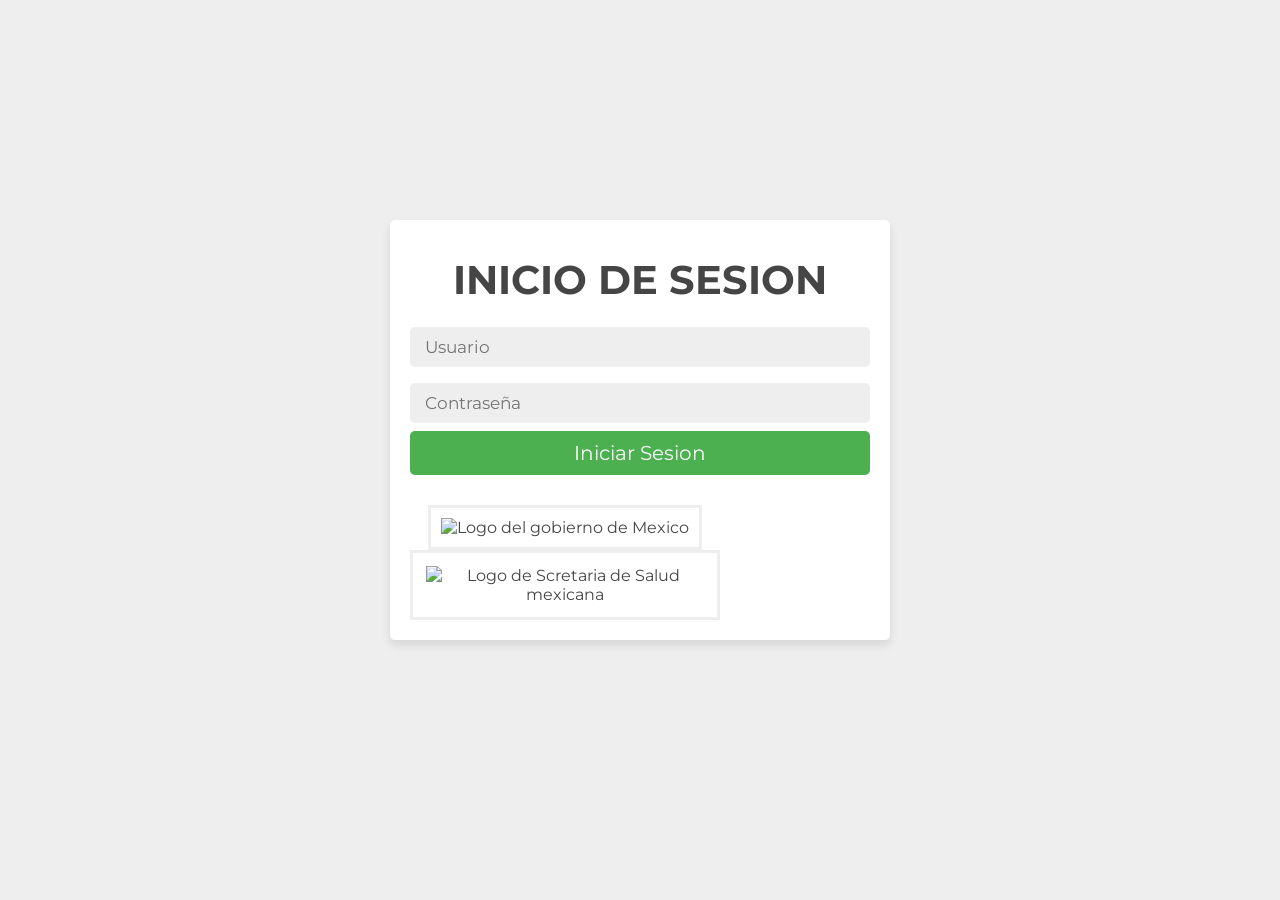
==== html/index.html @ 32a1d931 "organizando" ====
<!DOCTYPE html>
<html lang="esp">
  <head>
    <meta charset="UTF-8" />
    <meta http-equiv="X-UA-Compatible" content="IE=edge" />
    <meta name="viewport" content="width=device-width, initial-scale=1.0" />
    <link href="/css/style.css" rel="stylesheet" />
    <title>Inicio</title>
  </head>
  <body>
    <div class="container">
      <div class="form-container">
        <form action="">
          <h1>Inicio de sesion</h1>
          <input type="text" required placeholder="Usuario" class="field" />

          <input
            type="password"
            required
            placeholder="Contraseña"
            class="field"
          />

          <button type="submit" class="form-btn">Iniciar sesion</button>
          <div class="position-logo">
            <img
              src="resources/gobierno-mexico-logo.png"
              alt="Logo del gobierno de Mexico"
              class="gob-mx-logo"
            />
            <img
              src="resources/secretaria-salud-logo.png"
              alt="Logo de Scretaria de Salud mexicana"
              class="secretaria-logo"
            />
          </div>
        </form>
      </div>
    </div>
  </body>
</html>
---- css/style.css ----
@import url("https://fonts.googleapis.com/css?family=Montserrat:400,600&display=swap");

* {
  padding: 0;
  margin: 0;
  box-sizing: border-box;
  outline: none;
  border: none;
  text-decoration: none;
  color: #454545;
  font-family: "Montserrat", sans-serif;
}

/* ESTILO DE TITULOS Y SUBTITULOS */
h1 {
  text-align: center;
  padding-bottom: 300px;
  padding: 15px;
  font-size: 40px;
  text-transform: uppercase;
  color: #454545;
}

h2 {
  text-align: center;
  padding: 15px;
  font-size: 25px;
  color: #454545;
}
/* ESTILO DE TITULOS Y SUBTITULOS */

/* ESTILO DEL FORMULARIO */
.form-container {
  min-height: 100vh;
  display: flex;
  align-items: center;
  justify-content: center;
  padding: 20px;
  padding-bottom: 60px;
  background: #eee;
}

.form-container form {
  padding: 20px;
  border-radius: 5px;
  box-shadow: 0 5px 10px rgba(0, 0, 0, 0.1);
  background: #fff;
  text-align: center;
  width: 500px;
}
/* ESTILO DEL FORMULARIO */

/* ESTILO DE LOS LABELS PARA ESCRIBIR USUARIO Y CONTRASEÑA */
.field {
  width: 100%;
  padding: 10px 15px;
  font-size: 17px;
  margin: 8px 0;
  background: #eee;
  border-radius: 5px;
}

/* ESTILO DE LOS LABELS PARA ESCRIBIR USUARIO Y CONTRASEÑA */

/* ESTILO DE BOTONES */
.form-btn {
  background-color: #4caf50;
  color: white;
  text-transform: capitalize;
  font-size: 20px;
  cursor: pointer;
  transition-duration: 0.4s;
  width: 100%;
  padding: 10px 15px;
  border-radius: 5px;
  margin-bottom: 30px;
}

.form-container form .form-btn:hover {
  background-color: #5dd55b;
  color: white;
}

/* ESTILO DE BOTONES */

#registro {
  font-style: italic;
  font-weight: bold;
  color: #454545;
}

.gob-mx-logo {
  padding: 10px;
  border: solid #eee;
  height: auto;
  width: 150px;
}

.secretaria-logo {
  padding: 13px;
  border: solid #eee;
  height: auto;
  width: 150px;
}

.position-logo {
  margin-right: 150px;
}
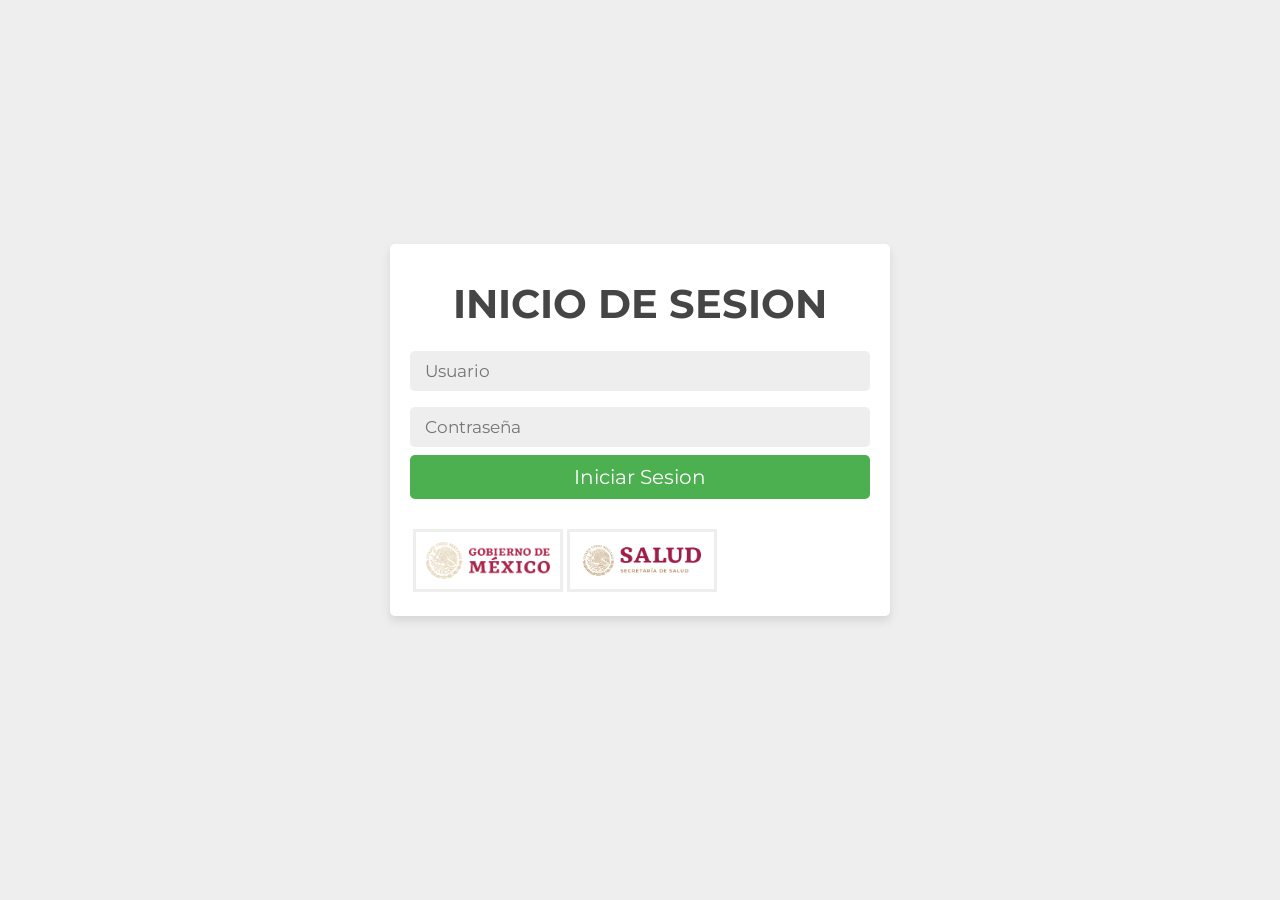
==== commit d43fdda0: "config changes" ====
--- a/html/index.html
+++ b/html/index.html
@@ -10,26 +10,35 @@
   <body>
     <div class="container">
       <div class="form-container">
-        <form action="">
+        <form action="php/login.php" method="post">
           <h1>Inicio de sesion</h1>
-          <input type="text" required placeholder="Usuario" class="field" />
+          <input
+            type="text"
+            required
+            placeholder="Usuario"
+            class="field"
+            name="username"
+          />
 
           <input
             type="password"
             required
             placeholder="Contraseña"
             class="field"
+            name="password"
           />
 
-          <button type="submit" class="form-btn">Iniciar sesion</button>
+          <button type="submit" class="form-btn" name="log-in">
+            Iniciar sesion
+          </button>
           <div class="position-logo">
             <img
-              src="resources/gobierno-mexico-logo.png"
+              src="/resources/gobierno-mexico-logo.png"
               alt="Logo del gobierno de Mexico"
               class="gob-mx-logo"
             />
             <img
-              src="resources/secretaria-salud-logo.png"
+              src="/resources/secretaria-salud-logo.png"
               alt="Logo de Scretaria de Salud mexicana"
               class="secretaria-logo"
             />
